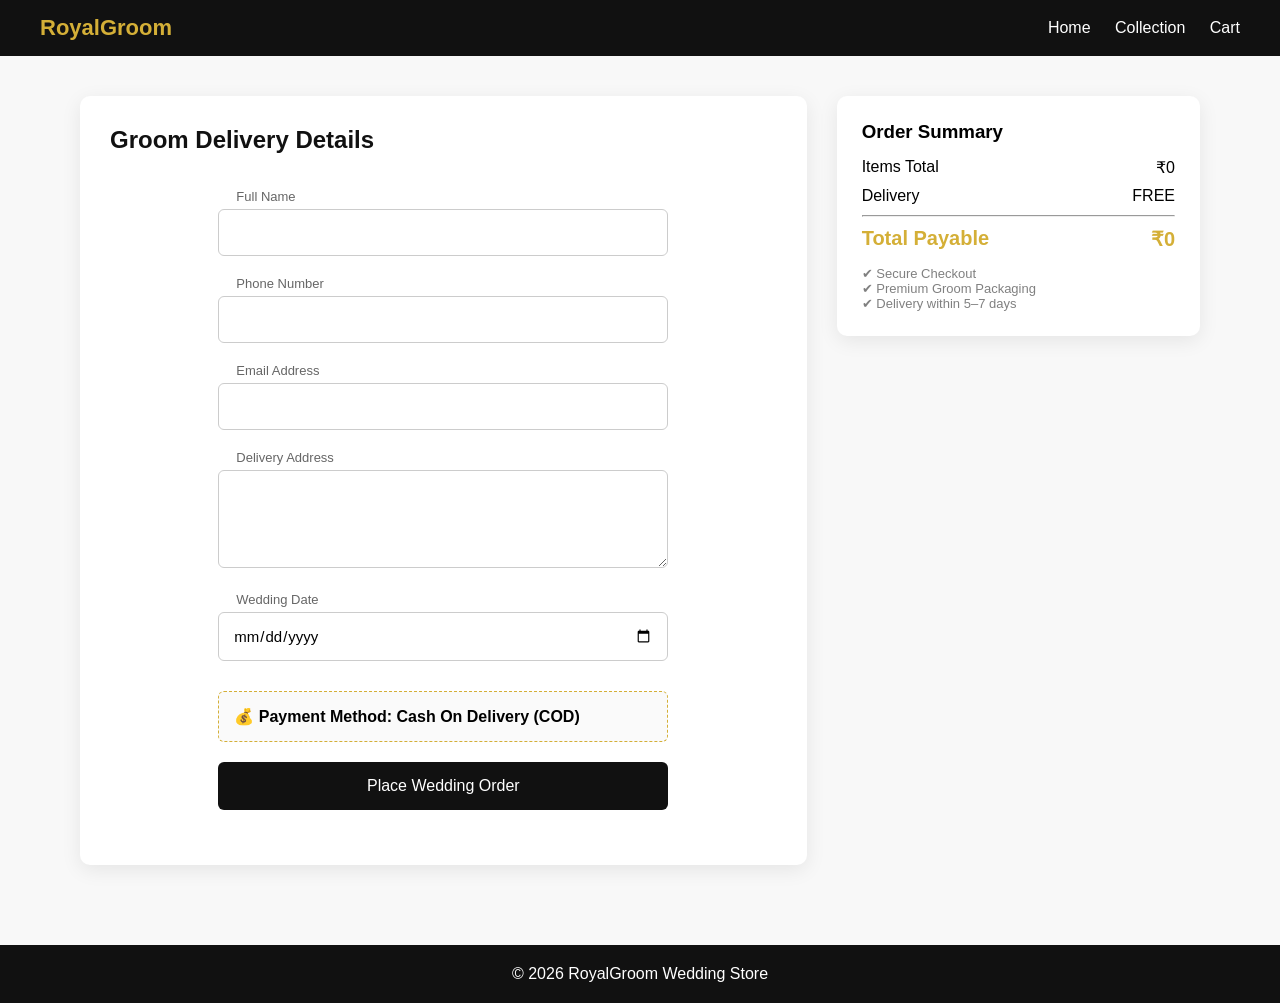
==== checkout.html @ 922174ce "Initial wedding ecommerce website" ====
<!DOCTYPE html>
<html lang="en">
<head>
<meta charset="UTF-8">
<meta name="viewport" content="width=device-width, initial-scale=1.0">
<title>RoyalGroom Checkout</title>
<link rel="stylesheet" href="style.css">

<style>

/* ===== CHECKOUT PAGE ===== */

.checkout-wrapper{
display:grid;
grid-template-columns:2fr 1fr;
gap:30px;
padding:40px;
max-width:1200px;
margin:auto;
}

/* LEFT FORM */
.checkout-form{
background:white;
padding:30px;
border-radius:10px;
box-shadow:0 5px 20px rgba(0,0,0,0.08);
}

.checkout-form h2{
margin-bottom:20px;
color:#111;
}

/* INPUT GROUP */
.input-group{
position:relative;
margin-bottom:20px;
}

.input-group input,
.input-group textarea{
width:100%;
padding:14px;
border:1px solid #ccc;
border-radius:6px;
outline:none;
font-size:15px;
}

.input-group label{
position:absolute;
top:-10px;
left:12px;
background:white;
padding:0 6px;
font-size:13px;
color:#666;
}

/* PAYMENT BOX */
.payment-box{
background:#fafafa;
padding:15px;
border-radius:6px;
border:1px dashed #d4af37;
margin-top:10px;
font-weight:bold;
}

/* ORDER SUMMARY */
.order-summary{
background:white;
padding:25px;
border-radius:10px;
box-shadow:0 5px 20px rgba(0,0,0,0.08);
height:fit-content;
}

.order-summary h3{
margin-bottom:15px;
}

.summary-row{
display:flex;
justify-content:space-between;
margin:10px 0;
}

.total{
font-size:20px;
font-weight:bold;
color:#d4af37;
}

/* PLACE ORDER BUTTON */
.place-order{
width:100%;
margin-top:20px;
padding:15px;
background:#111;
color:white;
border:none;
border-radius:6px;
font-size:16px;
cursor:pointer;
transition:.3s;
}

.place-order:hover{
background:#d4af37;
color:black;
}

/* RESPONSIVE */
@media(max-width:900px){
.checkout-wrapper{
grid-template-columns:1fr;
}
}

</style>
</head>

<body>

<header>
<div class="logo">RoyalGroom</div>
<nav>
<a href="index.html">Home</a>
<a href="products.html">Collection</a>
<a href="cart.html">Cart</a>
</nav>
</header>

<div class="checkout-wrapper">

<!-- LEFT SIDE FORM -->
<div class="checkout-form">
<h2>Groom Delivery Details</h2>

<form onsubmit="placeOrder(event)">

<div class="input-group">
<label>Full Name</label>
<input type="text" required>
</div>

<div class="input-group">
<label>Phone Number</label>
<input type="tel" required>
</div>

<div class="input-group">
<label>Email Address</label>
<input type="email" required>
</div>

<div class="input-group">
<label>Delivery Address</label>
<textarea rows="4" required></textarea>
</div>

<div class="input-group">
<label>Wedding Date</label>
<input type="date" required>
</div>

<div class="payment-box">
💰 Payment Method: Cash On Delivery (COD)
</div>

<button class="place-order">Place Wedding Order</button>

</form>
</div>

<!-- RIGHT SIDE SUMMARY -->
<div class="order-summary">

<h3>Order Summary</h3>

<div class="summary-row">
<span>Items Total</span>
<span id="summaryTotal">₹0</span>
</div>

<div class="summary-row">
<span>Delivery</span>
<span>FREE</span>
</div>

<hr>

<div class="summary-row total">
<span>Total Payable</span>
<span id="finalTotal">₹0</span>
</div>

<p style="margin-top:15px;font-size:13px;color:gray;">
✔ Secure Checkout<br>
✔ Premium Groom Packaging<br>
✔ Delivery within 5–7 days
</p>

</div>

</div>

<footer>
<p>© 2026 RoyalGroom Wedding Store</p>
</footer>

<script src="script.js"></script>

<script>
document.addEventListener("DOMContentLoaded", function(){

let cart = JSON.parse(localStorage.getItem("cart")) || [];

let total = 0;

/* SAFE TOTAL CALCULATION */
cart.forEach(item => {

    let price = Number(item.price) || 0;
    let qty = Number(item.qty) || 1; // fallback if qty missing

    total += price * qty;
});

/* UPDATE UI */
document.getElementById("summaryTotal").innerText = "₹" + total;
document.getElementById("finalTotal").innerText = "₹" + total;

});
</script>

</body>
</html>
---- style.css ----
*{
margin:0;
padding:0;
box-sizing:border-box;
font-family:Poppins, sans-serif;
}

body{
background:#f8f8f8;
}

/* HEADER */
header{
background:#111;
color:white;
display:flex;
justify-content:space-between;
align-items:center;
padding:15px 40px;
}

.logo{
font-size:22px;
font-weight:bold;
color:#d4af37;
}

nav a{
color:white;
margin-left:20px;
text-decoration:none;
}

nav a:hover{
color:#d4af37;
}

/* HERO */
.hero{
height:70vh;
background:linear-gradient(rgba(0,0,0,.6),rgba(0,0,0,.6)),
url("images/pic-5.jpg");
background-size:cover;
display:flex;
flex-direction:column;
justify-content:center;
align-items:center;
color:white;
text-align:center;
}

.hero h1{
font-size:45px;
}

.hero button{
margin-top:20px;
padding:12px 25px;
background:#d4af37;
border:none;
color:black;
font-weight:bold;
cursor:pointer;
}

/* PRODUCTS */
.container{
padding:40px;
}

.grid{
display:grid;
grid-template-columns:repeat(auto-fit,minmax(250px,1fr));
gap:25px;
}

.card{
background:white;
padding:15px;
border-radius:8px;
box-shadow:0 4px 10px rgba(0,0,0,0.1);
text-align:center;
transition:.3s;
}

.card:hover{
transform:translateY(-6px);
}

.card img{
width:100%;
height:520px;
object-fit:cover;
border-radius:6px;
}

.price{
color:#d4af37;
font-weight:bold;
font-size:18px;
}

.card button{
margin-top:10px;
padding:10px;
width:100%;
background:#111;
color:white;
border:none;
cursor:pointer;
}

.card button:hover{
background:#d4af37;
color:black;
}

/* CART */
.cart-item{
display:flex;
gap:20px;
background:white;
padding:15px;
margin-bottom:15px;
border-radius:6px;
}

/* FORM */
form{
background:white;
padding:25px;
max-width:500px;
margin:auto;
border-radius:8px;
}

input,textarea{
width:100%;
padding:10px;
margin:10px 0;
}

/* FOOTER */
footer{
background:#111;
color:white;
text-align:center;
padding:20px;
margin-top:40px;
}
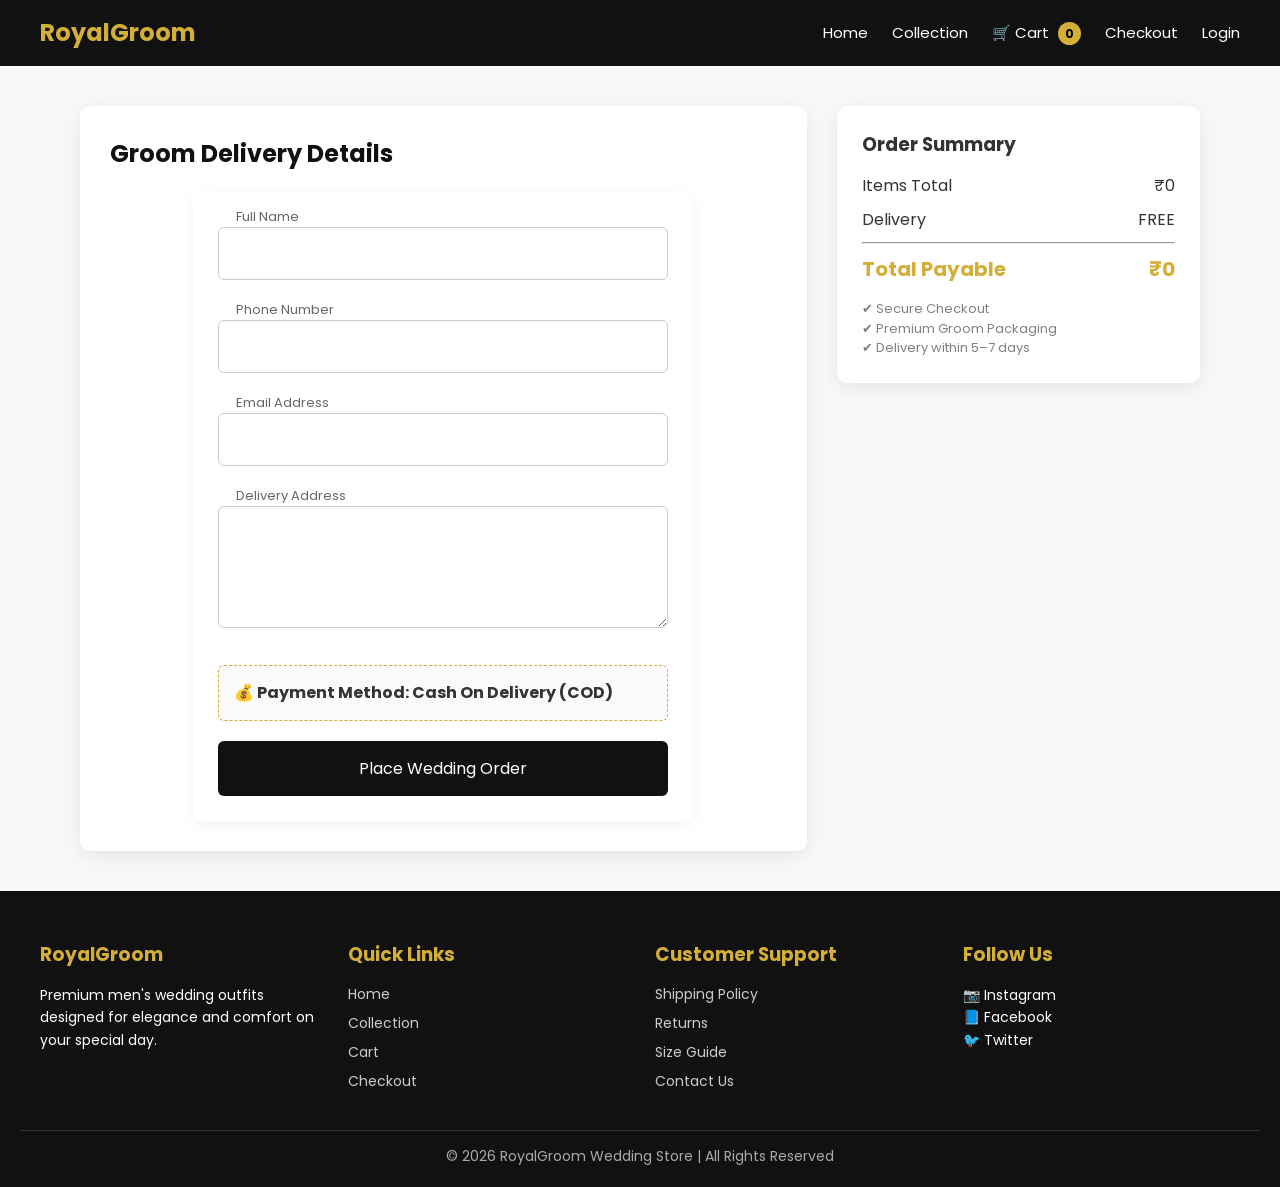
==== commit bc933e4b: "Initial commit" ====
--- a/checkout.html
+++ b/checkout.html
@@ -5,6 +5,7 @@
 <meta name="viewport" content="width=device-width, initial-scale=1.0">
 <title>RoyalGroom Checkout</title>
 <link rel="stylesheet" href="style.css">
+<link href="https://fonts.googleapis.com/css2?family=Poppins:wght@300;400;500;600;700&display=swap" rel="stylesheet">
 
 <style>
 
@@ -126,10 +127,21 @@
 
 <header>
 <div class="logo">RoyalGroom</div>
+
 <nav>
 <a href="index.html">Home</a>
 <a href="products.html">Collection</a>
-<a href="cart.html">Cart</a>
+
+<a href="cart.html" class="cart-icon">
+🛒 Cart <span id="cartCount">0</span>
+</a>
+
+<a href="checkout.html">Checkout</a>
+
+<span id="userSection">
+<a href="login.html">Login</a>
+</span>
+
 </nav>
 </header>
 
@@ -159,11 +171,6 @@
 <div class="input-group">
 <label>Delivery Address</label>
 <textarea rows="4" required></textarea>
-</div>
-
-<div class="input-group">
-<label>Wedding Date</label>
-<input type="date" required>
 </div>
 
 <div class="payment-box">
@@ -207,8 +214,44 @@
 
 </div>
 
-<footer>
-<p>© 2026 RoyalGroom Wedding Store</p>
+<footer class="footer">
+
+<div class="footer-container">
+
+<div class="footer-col">
+<h3>RoyalGroom</h3>
+<p>Premium men's wedding outfits designed for elegance and comfort on your special day.</p>
+</div>
+
+<div class="footer-col">
+<h3>Quick Links</h3>
+<a href="index.html">Home</a>
+<a href="products.html">Collection</a>
+<a href="cart.html">Cart</a>
+<a href="checkout.html">Checkout</a>
+</div>
+
+<div class="footer-col">
+<h3>Customer Support</h3>
+<a href="#">Shipping Policy</a>
+<a href="#">Returns</a>
+<a href="#">Size Guide</a>
+<a href="#">Contact Us</a>
+</div>
+
+<div class="footer-col">
+<h3>Follow Us</h3>
+<p>📷 Instagram</p>
+<p>📘 Facebook</p>
+<p>🐦 Twitter</p>
+</div>
+
+</div>
+
+<div class="footer-bottom">
+<p>© 2026 RoyalGroom Wedding Store | All Rights Reserved</p>
+</div>
+
 </footer>
 
 <script src="script.js"></script>
--- a/style.css
+++ b/style.css
@@ -1,15 +1,24 @@
+/* =========================
+GLOBAL
+========================= */
+
 *{
 margin:0;
 padding:0;
 box-sizing:border-box;
-font-family:Poppins, sans-serif;
+font-family:'Poppins',sans-serif;
 }
 
 body{
 background:#f8f8f8;
-}
-
-/* HEADER */
+color:#333;
+line-height:1.5;
+}
+
+/* =========================
+HEADER
+========================= */
+
 header{
 background:#111;
 color:white;
@@ -17,11 +26,12 @@
 justify-content:space-between;
 align-items:center;
 padding:15px 40px;
+flex-wrap:wrap;
 }
 
 .logo{
-font-size:22px;
-font-weight:bold;
+font-size:24px;
+font-weight:700;
 color:#d4af37;
 }
 
@@ -29,85 +39,161 @@
 color:white;
 margin-left:20px;
 text-decoration:none;
+font-size:15px;
+transition:.3s;
 }
 
 nav a:hover{
 color:#d4af37;
 }
 
-/* HERO */
+/* =========================
+CART ICON
+========================= */
+
+.cart-icon{
+position:relative;
+}
+
+#cartCount{
+background:#d4af37;
+color:black;
+padding:3px 7px;
+border-radius:50%;
+font-size:12px;
+margin-left:5px;
+font-weight:bold;
+}
+
+/* =========================
+HERO SECTION
+========================= */
+
 .hero{
-height:70vh;
+height:75vh;
 background:linear-gradient(rgba(0,0,0,.6),rgba(0,0,0,.6)),
 url("images/pic-5.jpg");
 background-size:cover;
+background-position:center;
 display:flex;
 flex-direction:column;
 justify-content:center;
 align-items:center;
-color:white;
-text-align:center;
+text-align:center;
+color:white;
+padding:20px;
 }
 
 .hero h1{
-font-size:45px;
+font-size:48px;
+margin-bottom:10px;
+}
+
+.hero p{
+font-size:18px;
+margin-bottom:20px;
 }
 
 .hero button{
-margin-top:20px;
-padding:12px 25px;
+padding:12px 28px;
 background:#d4af37;
 border:none;
 color:black;
-font-weight:bold;
-cursor:pointer;
-}
-
-/* PRODUCTS */
+font-weight:600;
+cursor:pointer;
+border-radius:5px;
+transition:.3s;
+}
+
+.hero button:hover{
+background:white;
+}
+
+/* =========================
+CONTAINER
+========================= */
+
 .container{
-padding:40px;
-}
+padding:50px 20px;
+max-width:1200px;
+margin:auto;
+}
+
+.container h2{
+text-align:center;
+font-size:34px;
+margin-bottom:40px;
+}
+
+/* =========================
+PRODUCT GRID
+========================= */
 
 .grid{
 display:grid;
-grid-template-columns:repeat(auto-fit,minmax(250px,1fr));
-gap:25px;
-}
+grid-template-columns:repeat(auto-fit,minmax(260px,1fr));
+gap:30px;
+}
+
+/* =========================
+PRODUCT CARD
+========================= */
 
 .card{
 background:white;
-padding:15px;
-border-radius:8px;
-box-shadow:0 4px 10px rgba(0,0,0,0.1);
+padding:18px;
+border-radius:10px;
+box-shadow:0 6px 18px rgba(0,0,0,0.08);
 text-align:center;
 transition:.3s;
+display:flex;
+flex-direction:column;
 }
 
 .card:hover{
-transform:translateY(-6px);
-}
+transform:translateY(-8px);
+box-shadow:0 12px 25px rgba(0,0,0,0.15);
+}
+
+/* PRODUCT IMAGE */
 
 .card img{
 width:100%;
-height:520px;
+height:320px;
 object-fit:cover;
 border-radius:6px;
-}
+margin-bottom:12px;
+}
+
+/* PRODUCT TITLE */
+
+.card h3{
+font-size:18px;
+margin-bottom:5px;
+}
+
+/* PRODUCT PRICE */
 
 .price{
 color:#d4af37;
 font-weight:bold;
 font-size:18px;
-}
+margin-bottom:10px;
+}
+
+/* BUTTON */
 
 .card button{
-margin-top:10px;
-padding:10px;
+margin-top:auto;
+padding:12px;
 width:100%;
 background:#111;
 color:white;
 border:none;
-cursor:pointer;
+border-radius:6px;
+cursor:pointer;
+font-weight:500;
+transition:.3s;
 }
 
 .card button:hover{
@@ -115,36 +201,267 @@
 color:black;
 }
 
-/* CART */
+/* =========================
+CART PAGE
+========================= */
+
 .cart-item{
 display:flex;
-gap:20px;
-background:white;
-padding:15px;
+justify-content:space-between;
+align-items:center;
+background:white;
+padding:18px;
 margin-bottom:15px;
-border-radius:6px;
-}
-
-/* FORM */
+border-radius:8px;
+box-shadow:0 3px 12px rgba(0,0,0,0.05);
+}
+
+.cart-item button{
+padding:8px 14px;
+background:#d4af37;
+border:none;
+cursor:pointer;
+border-radius:5px;
+}
+
+/* =========================
+CHECKOUT PAGE
+========================= */
+
 form{
 background:white;
 padding:25px;
 max-width:500px;
 margin:auto;
 border-radius:8px;
+box-shadow:0 4px 15px rgba(0,0,0,0.05);
 }
 
 input,textarea{
 width:100%;
-padding:10px;
+padding:12px;
 margin:10px 0;
-}
-
-/* FOOTER */
-footer{
-background:#111;
-color:white;
-text-align:center;
-padding:20px;
-margin-top:40px;
+border:1px solid #ccc;
+border-radius:6px;
+outline:none;
+}
+
+button{
+padding:12px;
+background:#111;
+color:white;
+border:none;
+border-radius:6px;
+cursor:pointer;
+}
+
+/* =========================
+LOGIN / SIGNUP PAGE
+========================= */
+
+.auth-container{
+display:flex;
+justify-content:center;
+align-items:center;
+height:80vh;
+}
+
+.auth-box{
+background:white;
+padding:40px;
+width:350px;
+border-radius:10px;
+box-shadow:0 6px 20px rgba(0,0,0,0.1);
+text-align:center;
+}
+
+.auth-box h2{
+margin-bottom:25px;
+}
+
+.auth-box input{
+width:100%;
+padding:12px;
+margin-bottom:15px;
+border:1px solid #ccc;
+border-radius:6px;
+}
+
+.auth-box button{
+width:100%;
+padding:12px;
+background:#111;
+color:white;
+border:none;
+border-radius:6px;
+cursor:pointer;
+transition:.3s;
+}
+
+.auth-box button:hover{
+background:#d4af37;
+color:black;
+}
+
+.auth-box a{
+color:#d4af37;
+text-decoration:none;
+}
+
+/* =========================
+FOOTER
+========================= */
+
+.footer{
+background:#111;
+color:white;
+padding:50px 20px 20px;
+}
+
+.footer-container{
+max-width:1200px;
+margin:auto;
+display:grid;
+grid-template-columns:repeat(auto-fit,minmax(220px,1fr));
+gap:30px;
+}
+
+.footer-col h3{
+color:#d4af37;
+margin-bottom:15px;
+}
+
+.footer-col p{
+font-size:14px;
+line-height:1.6;
+}
+
+.footer-col a{
+display:block;
+color:#ccc;
+text-decoration:none;
+margin-bottom:8px;
+font-size:14px;
+}
+
+.footer-col a:hover{
+color:#d4af37;
+}
+
+.footer-bottom{
+text-align:center;
+border-top:1px solid #333;
+margin-top:30px;
+padding-top:15px;
+font-size:14px;
+color:#aaa;
+}
+
+/* =========================
+RESPONSIVE
+========================= */
+
+@media(max-width:768px){
+
+header{
+flex-direction:column;
+gap:10px;
+}
+
+.hero h1{
+font-size:34px;
+}
+
+.grid{
+grid-template-columns:1fr;
+}
+
+.card img{
+height:260px;
+}
+
+}
+
+.product-details{
+display:flex;
+gap:40px;
+align-items:center;
+flex-wrap:wrap;
+}
+
+.product-details img{
+width:400px;
+border-radius:10px;
+}
+
+.product-info{
+max-width:400px;
+}
+
+.product-info button{
+margin-top:20px;
+}
+
+.product-details{
+display:flex;
+gap:40px;
+align-items:center;
+flex-wrap:wrap;
+margin-bottom:40px;
+}
+
+.product-details img{
+width:400px;
+border-radius:10px;
+}
+
+.product-info{
+max-width:450px;
+}
+
+.product-info button{
+margin-top:20px;
+}
+
+.cart-item{
+display:flex;
+align-items:center;
+gap:20px;
+background:white;
+padding:15px;
+margin-bottom:15px;
+border-radius:8px;
+box-shadow:0 3px 10px rgba(0,0,0,0.05);
+}
+
+.cart-img{
+width:80px;
+height:80px;
+object-fit:cover;
+border-radius:6px;
+}
+
+.order-confirm{
+background:white;
+padding:40px;
+text-align:center;
+max-width:500px;
+margin:auto;
+border-radius:10px;
+box-shadow:0 5px 20px rgba(0,0,0,0.1);
+}
+
+.order-confirm h1{
+color:#28a745;
+margin-bottom:15px;
+}
+
+.order-confirm button{
+margin-top:20px;
+padding:12px 20px;
+background:#111;
+color:white;
+border:none;
+border-radius:6px;
+cursor:pointer;
 }
